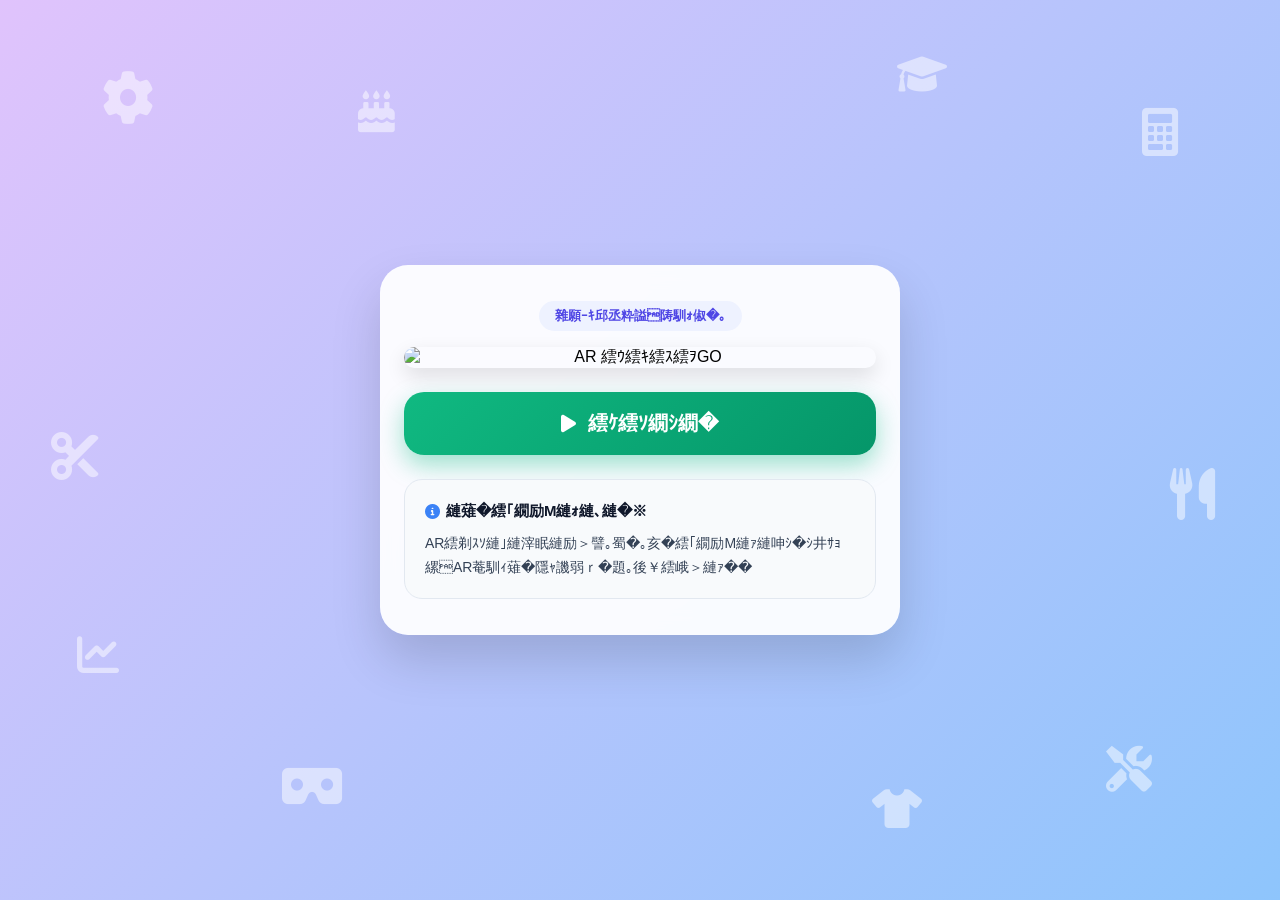
==== index.html @ 15060a86 "Add files via upload" ====
<!DOCTYPE html>
<html lang="ja">
<head>
    <meta charset="Shift_JIS">
    <meta name="viewport" content="width=device-width, initial-scale=1.0">
    <title>越総 ARナビ - スタート</title>
    <link href="https://cdnjs.cloudflare.com/ajax/libs/font-awesome/6.0.0/css/all.min.css" rel="stylesheet">
    <style>
        /* 全体のベーススタイル */
        * {
            box-sizing: border-box;
            margin: 0;
            padding: 0;
            font-family: 'Helvetica Neue', Arial, 'Hiragino Kaku Gothic ProN', 'Hiragino Sans', Meiryo, sans-serif;
        }

        body {
            background: linear-gradient(135deg, #e0c3fc 0%, #8ec5fc 100%);
            min-height: 100vh;
            display: flex;
            justify-content: center;
            align-items: center;
            padding: 24px 16px;
            position: relative;
            overflow-x: hidden;
            overflow-y: auto;
        }

        /* 余白を埋める浮遊背景パーツ */
        .bg-decorations {
            position: fixed;
            top: 0;
            left: 0;
            width: 100%;
            height: 100%;
            pointer-events: none;
            z-index: 0;
        }

        .decor-item {
            position: absolute;
            color: rgba(255, 255, 255, 0.5);
            animation: float 6s ease-in-out infinite alternate;
        }

        .item-kougyou1 { top: 8%; left: 8%; animation-delay: 0s; font-size: 52px; }
        .item-kougyou2 { bottom: 12%; right: 10%; animation-delay: 2s; font-size: 46px; }
        .item-shougyou1 { top: 12%; right: 8%; animation-delay: 1s; font-size: 48px; }
        .item-shougyou2 { bottom: 25%; left: 6%; animation-delay: 3s; font-size: 42px; }
        .item-fukushoku1 { top: 48%; left: 4%; animation-delay: 1.5s; font-size: 48px; }
        .item-fukushoku2 { bottom: 8%; right: 28%; animation-delay: 0.5s; font-size: 40px; }
        .item-shokumotsu1 { top: 52%; right: 5%; animation-delay: 2.5s; font-size: 52px; }
        .item-shokumotsu2 { top: 10%; left: 28%; animation-delay: 1.8s; font-size: 42px; }
        .item-ar1 { bottom: 10%; left: 22%; animation-delay: 0.8s; font-size: 48px; }
        .item-ar2 { top: 6%; right: 26%; animation-delay: 2.2s; font-size: 40px; }

        @keyframes float {
            0% { transform: translateY(0px) rotate(0deg); }
            100% { transform: translateY(-22px) rotate(12deg); }
        }

        /* メインのカード型容器 */
        .app-card {
            position: relative;
            z-index: 1;
            background: rgba(255, 255, 255, 0.93);
            backdrop-filter: blur(10px);
            border-radius: 28px;
            padding: 36px 24px;
            width: 100%;
            max-width: 520px;
            box-shadow: 0 25px 50px rgba(0, 0, 0, 0.15);
            text-align: center;
            margin: auto 0;
        }

        .app-badge {
            display: inline-block;
            background: #eef2ff;
            color: #4f46e5;
            font-size: 13px;
            font-weight: bold;
            padding: 6px 16px;
            border-radius: 20px;
            margin-bottom: 16px;
        }

        /* タイトルロゴ画像のスタイル */
        .logo-container {
            width: 100%;
            margin-bottom: 24px;
        }

        .title-logo {
            width: 100%;
            height: auto;
            border-radius: 12px;
            box-shadow: 0 8px 20px rgba(0, 0, 0, 0.12);
            display: block;
        }

        /* スタートボタン */
        .btn-start {
            display: flex;
            align-items: center;
            justify-content: center;
            gap: 12px;
            width: 100%;
            padding: 18px 24px;
            font-size: 20px;
            font-weight: 800;
            color: white;
            background: linear-gradient(135deg, #10b981, #059669);
            border: none;
            border-radius: 20px;
            text-decoration: none;
            cursor: pointer;
            transition: all 0.2s ease;
            box-shadow: 0 10px 25px rgba(16, 185, 129, 0.4);
            margin-bottom: 24px;
        }

        .btn-start:hover {
            transform: translateY(-2px);
            box-shadow: 0 12px 28px rgba(16, 185, 129, 0.5);
        }

        .btn-start:active {
            transform: scale(0.98);
        }

        /* スタートボタンの下に配置する説明文エリア */
        .description-box {
            background: #f8fafc;
            border: 1px solid #e2e8f0;
            border-radius: 18px;
            padding: 18px 20px;
            text-align: left;
            font-size: 14px;
            color: #334155;
            line-height: 1.7;
        }

        .description-box h3 {
            color: #0f172a;
            font-size: 15px;
            margin-bottom: 8px;
            display: flex;
            align-items: center;
            gap: 6px;
        }
    </style>
</head>
<body>

    <!-- 背景の浮遊アイコン -->
    <div class="bg-decorations">
        <i class="fa-solid fa-gear decor-item item-kougyou1"></i>
        <i class="fa-solid fa-screwdriver-wrench decor-item item-kougyou2"></i>
        <i class="fa-solid fa-calculator decor-item item-shougyou1"></i>
        <i class="fa-solid fa-chart-line decor-item item-shougyou2"></i>
        <i class="fa-solid fa-scissors decor-item item-fukushoku1"></i>
        <i class="fa-solid fa-shirt decor-item item-fukushoku2"></i>
        <i class="fa-solid fa-utensils decor-item item-shokumotsu1"></i>
        <i class="fa-solid fa-cake-candles decor-item item-shokumotsu2"></i>
        <i class="fa-solid fa-vr-cardboard decor-item item-ar1"></i>
        <i class="fa-solid fa-graduation-cap decor-item item-ar2"></i>
    </div>
    
    <!-- メインカード -->
    <div class="app-card">
        <span class="app-badge">越谷総合技術高校</span>

        <!-- 2枚目のタイトルロゴ -->
        <div class="logo-container">
            <img src="タイトルロゴ大.png" alt="AR コシソウGO" class="title-logo">
        </div>

        <!-- スタートボタン -->
        <a href="./menu.html" class="btn-start">
            <i class="fa-solid fa-play"></i>
            スタート
        </a>

        <!-- 説明文を書き込むエリア -->
        <div class="description-box">
            <h3><i class="fa-solid fa-circle-info" style="color: #3b82f6;"></i> このアプリについて</h3>
            <p>
                ARを使った新しい校内案内アプリです！（仮　AR体験の説明を１行くらいで）<br>
            </p>
        </div>
    </div>

</body>
</html>
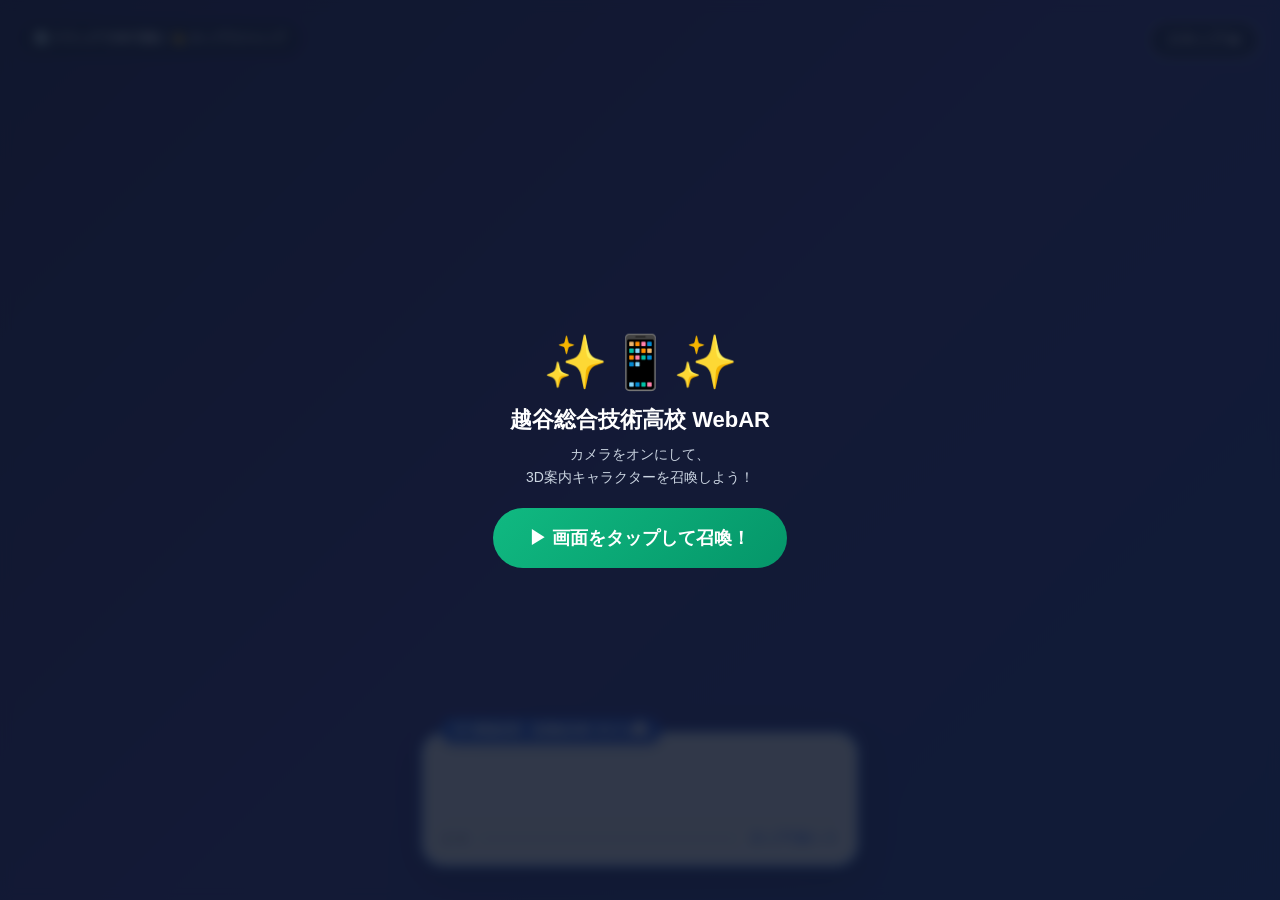
==== commit c49cddd3: "Update index.html" ====
--- a/index.html
+++ b/index.html
@@ -1,195 +1,778 @@
 <!DOCTYPE html>
 <html lang="ja">
 <head>
-    <meta charset="Shift_JIS">
-    <meta name="viewport" content="width=device-width, initial-scale=1.0">
-    <title>越総 ARナビ - スタート</title>
-    <link href="https://cdnjs.cloudflare.com/ajax/libs/font-awesome/6.0.0/css/all.min.css" rel="stylesheet">
+    <meta charset="utf-8">
+    <meta name="viewport" content="width=device-width, initial-scale=1.0, maximum-scale=1.0, user-scalable=no">
+    <title>AR コシソウGO - ようこそ！</title>
+    <script src="https://aframe.io/releases/1.4.2/aframe.min.js"></script>
     <style>
-        /* 全体のベーススタイル */
         * {
             box-sizing: border-box;
             margin: 0;
             padding: 0;
-            font-family: 'Helvetica Neue', Arial, 'Hiragino Kaku Gothic ProN', 'Hiragino Sans', Meiryo, sans-serif;
-        }
-
-        body {
-            background: linear-gradient(135deg, #e0c3fc 0%, #8ec5fc 100%);
-            min-height: 100vh;
+            -webkit-tap-highlight-color: transparent;
+            font-family: 'Hiragino Kaku Gothic ProN', 'Meiryo', sans-serif;
+        }
+
+        html, body {
+            width: 100vw;
+            height: 100vh;
+            height: 100dvh;
+            overflow: hidden;
+            background: linear-gradient(135deg, #1e1b4b 0%, #312e81 50%, #1e3a8a 100%);
+        }
+
+        /* 背面カメラ映像 */
+        #camera-bg {
+            position: fixed;
+            top: 0; left: 0;
+            width: 100vw; height: 100vh; height: 100dvh;
+            object-fit: cover;
+            z-index: 1;
+        }
+
+        /* 出現・突撃時のフラッシュ演出 */
+        #summon-flash {
+            position: fixed;
+            top: 0; left: 0;
+            width: 100vw; height: 100vh; height: 100dvh;
+            background: radial-gradient(circle, rgba(255,255,255,1) 0%, rgba(186,230,253,0.9) 100%);
+            opacity: 0;
+            pointer-events: none;
+            z-index: 250;
+            transition: opacity 0.35s ease-out;
+        }
+
+        /* カメラ許可ボタン */
+        #tap-to-start {
+            position: fixed;
+            top: 0; left: 0;
+            width: 100vw; height: 100vh; height: 100dvh;
+            background: rgba(15, 23, 42, 0.85);
+            backdrop-filter: blur(6px);
+            z-index: 300;
             display: flex;
+            flex-direction: column;
+            align-items: center;
             justify-content: center;
-            align-items: center;
-            padding: 24px 16px;
+            color: #ffffff;
+            text-align: center;
+            padding: 24px;
+            cursor: pointer;
+        }
+
+        .pulse-btn {
+            background: linear-gradient(135deg, #10b981, #059669);
+            color: white;
+            border: none;
+            border-radius: 30px;
+            padding: 18px 36px;
+            font-size: 18px;
+            font-weight: 800;
+            box-shadow: 0 0 0 0 rgba(16, 185, 129, 0.7);
+            animation: pulse 1.8s infinite;
+            margin-top: 20px;
+        }
+
+        @keyframes pulse {
+            0%   { box-shadow: 0 0 0 0 rgba(16, 185, 129, 0.7); }
+            70%  { box-shadow: 0 0 0 18px rgba(16, 185, 129, 0); }
+            100% { box-shadow: 0 0 0 0 rgba(16, 185, 129, 0); }
+        }
+
+        /* A-Frame 3D空間 */
+        a-scene {
+            position: fixed !important;
+            top: 0; left: 0;
+            width: 100vw !important; height: 100vh !important; height: 100dvh !important;
+            z-index: 2;
+        }
+
+        /* 3D操作ヒントバッジ */
+        .rotate-hint {
+            position: fixed;
+            top: 22px;
+            left: 20px;
+            z-index: 150;
+            background: rgba(15, 23, 42, 0.65);
+            color: #f8fafc;
+            padding: 8px 14px;
+            border-radius: 20px;
+            font-size: 12px;
+            font-weight: 700;
+            backdrop-filter: blur(4px);
+            pointer-events: none;
+        }
+
+        /* 右上のスキップボタン */
+        .skip-btn {
+            position: fixed;
+            top: 20px;
+            right: 20px;
+            z-index: 200;
+            background: rgba(15, 23, 42, 0.72);
+            color: #ffffff;
+            border: 1.5px solid rgba(255, 255, 255, 0.85);
+            padding: 10px 18px;
+            border-radius: 24px;
+            font-size: 14px;
+            font-weight: 800;
+            text-decoration: none;
+            backdrop-filter: blur(4px);
+        }
+
+        /* 吹き出しエリア */
+        .dialogue-wrapper {
+            position: fixed;
+            bottom: 32px;
+            left: 50%;
+            transform: translateX(-50%);
+            width: 92%;
+            max-width: 440px;
+            z-index: 150;
+            cursor: pointer;
+            transition: opacity 0.25s ease;
+        }
+
+        .speech-bubble {
             position: relative;
-            overflow-x: hidden;
-            overflow-y: auto;
-        }
-
-        /* 余白を埋める浮遊背景パーツ */
-        .bg-decorations {
-            position: fixed;
-            top: 0;
-            left: 0;
-            width: 100%;
-            height: 100%;
-            pointer-events: none;
-            z-index: 0;
-        }
-
-        .decor-item {
+            background: rgba(255, 255, 255, 0.96);
+            border: 3.5px solid #3b82f6;
+            border-radius: 24px;
+            padding: 22px 20px 18px;
+            box-shadow: 0 14px 35px rgba(0, 0, 0, 0.3);
+            color: #1e293b;
+        }
+
+        .speech-bubble::before {
+            content: "";
             position: absolute;
-            color: rgba(255, 255, 255, 0.5);
-            animation: float 6s ease-in-out infinite alternate;
-        }
-
-        .item-kougyou1 { top: 8%; left: 8%; animation-delay: 0s; font-size: 52px; }
-        .item-kougyou2 { bottom: 12%; right: 10%; animation-delay: 2s; font-size: 46px; }
-        .item-shougyou1 { top: 12%; right: 8%; animation-delay: 1s; font-size: 48px; }
-        .item-shougyou2 { bottom: 25%; left: 6%; animation-delay: 3s; font-size: 42px; }
-        .item-fukushoku1 { top: 48%; left: 4%; animation-delay: 1.5s; font-size: 48px; }
-        .item-fukushoku2 { bottom: 8%; right: 28%; animation-delay: 0.5s; font-size: 40px; }
-        .item-shokumotsu1 { top: 52%; right: 5%; animation-delay: 2.5s; font-size: 52px; }
-        .item-shokumotsu2 { top: 10%; left: 28%; animation-delay: 1.8s; font-size: 42px; }
-        .item-ar1 { bottom: 10%; left: 22%; animation-delay: 0.8s; font-size: 48px; }
-        .item-ar2 { top: 6%; right: 26%; animation-delay: 2.2s; font-size: 40px; }
-
-        @keyframes float {
-            0% { transform: translateY(0px) rotate(0deg); }
-            100% { transform: translateY(-22px) rotate(12deg); }
-        }
-
-        /* メインのカード型容器 */
-        .app-card {
-            position: relative;
-            z-index: 1;
-            background: rgba(255, 255, 255, 0.93);
-            backdrop-filter: blur(10px);
-            border-radius: 28px;
-            padding: 36px 24px;
-            width: 100%;
-            max-width: 520px;
-            box-shadow: 0 25px 50px rgba(0, 0, 0, 0.15);
-            text-align: center;
-            margin: auto 0;
-        }
-
-        .app-badge {
-            display: inline-block;
-            background: #eef2ff;
-            color: #4f46e5;
-            font-size: 13px;
-            font-weight: bold;
-            padding: 6px 16px;
-            border-radius: 20px;
-            margin-bottom: 16px;
-        }
-
-        /* タイトルロゴ画像のスタイル */
-        .logo-container {
-            width: 100%;
-            margin-bottom: 24px;
-        }
-
-        .title-logo {
-            width: 100%;
-            height: auto;
-            border-radius: 12px;
-            box-shadow: 0 8px 20px rgba(0, 0, 0, 0.12);
-            display: block;
-        }
-
-        /* スタートボタン */
-        .btn-start {
+            top: -18px;
+            left: 50%;
+            transform: translateX(-50%);
+            border-width: 0 14px 18px 14px;
+            border-style: solid;
+            border-color: transparent transparent #3b82f6 transparent;
+        }
+        .speech-bubble::after {
+            content: "";
+            position: absolute;
+            top: -13px;
+            left: 50%;
+            transform: translateX(-50%);
+            border-width: 0 11px 14px 11px;
+            border-style: solid;
+            border-color: transparent transparent #ffffff transparent;
+        }
+
+        .speaker-badge {
+            position: absolute;
+            top: -15px;
+            left: 18px;
+            background: linear-gradient(135deg, #2563eb, #1d4ed8);
+            color: #ffffff;
+            font-size: 12px;
+            font-weight: 800;
+            padding: 4px 14px;
+            border-radius: 14px;
+            box-shadow: 0 4px 10px rgba(37, 99, 235, 0.35);
+        }
+
+        .dialogue-text {
+            font-size: 16px;
+            font-weight: 700;
+            line-height: 1.65;
+            min-height: 54px;
+            color: #0f172a;
+        }
+
+        .dialogue-footer {
             display: flex;
             align-items: center;
-            justify-content: center;
-            gap: 12px;
-            width: 100%;
-            padding: 18px 24px;
-            font-size: 20px;
-            font-weight: 800;
-            color: white;
-            background: linear-gradient(135deg, #10b981, #059669);
-            border: none;
-            border-radius: 20px;
-            text-decoration: none;
-            cursor: pointer;
-            transition: all 0.2s ease;
-            box-shadow: 0 10px 25px rgba(16, 185, 129, 0.4);
-            margin-bottom: 24px;
-        }
-
-        .btn-start:hover {
-            transform: translateY(-2px);
-            box-shadow: 0 12px 28px rgba(16, 185, 129, 0.5);
-        }
-
-        .btn-start:active {
-            transform: scale(0.98);
-        }
-
-        /* スタートボタンの下に配置する説明文エリア */
-        .description-box {
-            background: #f8fafc;
-            border: 1px solid #e2e8f0;
-            border-radius: 18px;
-            padding: 18px 20px;
-            text-align: left;
-            font-size: 14px;
-            color: #334155;
-            line-height: 1.7;
-        }
-
-        .description-box h3 {
-            color: #0f172a;
-            font-size: 15px;
-            margin-bottom: 8px;
-            display: flex;
-            align-items: center;
-            gap: 6px;
+            justify-content: space-between;
+            margin-top: 12px;
+            padding-top: 8px;
+            border-top: 1px solid #e2e8f0;
+            font-size: 12px;
+            color: #64748b;
+            font-weight: 700;
+        }
+
+        .progress-track {
+            flex: 1;
+            height: 5px;
+            background: #e2e8f0;
+            border-radius: 4px;
+            overflow: hidden;
+            margin: 0 12px;
+        }
+
+        .progress-fill {
+            height: 100%;
+            width: 0%;
+            background: #3b82f6;
+            border-radius: 4px;
+        }
+
+        .next-arrow {
+            color: #2563eb;
+            animation: bounceArrow 0.8s infinite alternate;
+        }
+
+        @keyframes bounceArrow {
+            0%   { transform: translateY(0); }
+            100% { transform: translateY(3px); }
         }
     </style>
 </head>
 <body>
 
-    <!-- 背景の浮遊アイコン -->
-    <div class="bg-decorations">
-        <i class="fa-solid fa-gear decor-item item-kougyou1"></i>
-        <i class="fa-solid fa-screwdriver-wrench decor-item item-kougyou2"></i>
-        <i class="fa-solid fa-calculator decor-item item-shougyou1"></i>
-        <i class="fa-solid fa-chart-line decor-item item-shougyou2"></i>
-        <i class="fa-solid fa-scissors decor-item item-fukushoku1"></i>
-        <i class="fa-solid fa-shirt decor-item item-fukushoku2"></i>
-        <i class="fa-solid fa-utensils decor-item item-shokumotsu1"></i>
-        <i class="fa-solid fa-cake-candles decor-item item-shokumotsu2"></i>
-        <i class="fa-solid fa-vr-cardboard decor-item item-ar1"></i>
-        <i class="fa-solid fa-graduation-cap decor-item item-ar2"></i>
+    <video id="camera-bg" autoplay playsinline muted></video>
+    <div id="summon-flash"></div>
+
+    <div id="tap-to-start" onclick="startIntroExperience()">
+        <div style="font-size: 52px; margin-bottom: 12px;">✨📱✨</div>
+        <h2 style="font-size: 22px; margin-bottom: 8px;">越谷総合技術高校 WebAR</h2>
+        <p style="font-size: 14px; color: #cbd5e1; line-height: 1.6;">
+            カメラをオンにして、<br>3D案内キャラクターを召喚しよう！
+        </p>
+        <button class="pulse-btn">▶ 画面をタップして召喚！</button>
     </div>
-    
-    <!-- メインカード -->
-    <div class="app-card">
-        <span class="app-badge">越谷総合技術高校</span>
-
-        <!-- 2枚目のタイトルロゴ -->
-        <div class="logo-container">
-            <img src="タイトルロゴ大.png" alt="AR コシソウGO" class="title-logo">
-        </div>
-
-        <!-- スタートボタン -->
-        <a href="./menu.html" class="btn-start">
-            <i class="fa-solid fa-play"></i>
-            スタート
-        </a>
-
-        <!-- 説明文を書き込むエリア -->
-        <div class="description-box">
-            <h3><i class="fa-solid fa-circle-info" style="color: #3b82f6;"></i> このアプリについて</h3>
-            <p>
-                ARを使った新しい校内案内アプリです！（仮　AR体験の説明を１行くらいで）<br>
-            </p>
+
+    <div class="rotate-hint">🔄 ドラッグで360°回転 / 👆 タップでジャンプ</div>
+    <a href="./vps.html" class="skip-btn">スキップ ⏭</a>
+
+    <!-- 3D空間 -->
+    <a-scene
+        id="intro-scene"
+        embedded
+        renderer="alpha: true; colorManagement: true; antialias: true;"
+        vr-mode-ui="enabled: false"
+        device-orientation-permission-ui="enabled: false">
+
+        <a-camera position="0 1.4 4.2" look-controls="enabled: false"></a-camera>
+
+        <a-entity light="type: ambient; color: #ffffff; intensity: 1.15;"></a-entity>
+        <a-entity light="type: directional; color: #ffffff; intensity: 1.6;" position="2.5 4 3"></a-entity>
+        <a-entity light="type: directional; color: #38bdf8; intensity: 0.9;" position="-3 1.5 -2"></a-entity>
+
+        <!-- キャラクター全体グループ -->
+        <a-entity id="char-wrapper" position="0 1.15 -4" rotation="0 0 0" scale="0.01 0.01 0.01">
+            <a-entity
+                id="guide-char"
+                gltf-model="maya/syougyou3.glb"
+                position="0 0 0"
+                scale="0.55 0.55 0.55">
+            </a-entity>
+            <a-entity id="fx-container" position="0 0.3 0"></a-entity>
+        </a-entity>
+
+        <!-- 足元の光の魔法陣 -->
+        <a-ring
+            id="magic-ring-outer"
+            position="0 0.66 0"
+            rotation="-90 0 0"
+            radius-inner="0.72"
+            radius-outer="0.82"
+            material="color: #38bdf8; opacity: 0.85; transparent: true; shader: flat;"
+            animation="property: rotation; from: -90 0 0; to: -90 360 0; dur: 4000; loop: true; easing: linear">
+        </a-ring>
+        <a-ring
+            id="magic-ring-inner"
+            position="0 0.67 0"
+            rotation="-90 0 0"
+            radius-inner="0.45"
+            radius-outer="0.52"
+            material="color: #facc15; opacity: 0.8; transparent: true; shader: flat;"
+            animation="property: rotation; from: -90 360 0; to: -90 0 0; dur: 2800; loop: true; easing: linear">
+        </a-ring>
+    </a-scene>
+
+    <!-- 吹き出し -->
+    <div class="dialogue-wrapper" id="dialogue-wrapper" onclick="handleBubbleTap()">
+        <div class="speech-bubble">
+            <div class="speaker-badge">5F 情報処理・流通経済科 3Dガイド</div>
+            <div class="dialogue-text" id="dialogue-text"></div>
+            <div class="dialogue-footer">
+                <span id="page-indicator">1 / 4</span>
+                <div class="progress-track">
+                    <div class="progress-fill" id="progress-fill"></div>
+                </div>
+                <span class="next-arrow" id="next-label">タップで次へ ▼</span>
+            </div>
         </div>
     </div>
 
+<script>
+    const scripts = [
+        "ジャジャーン！！越谷総合技術高校へようこそ！\nぼくが「AR コシソウGO」の案内をするよ！",
+        "「AR（拡張現実）」っていうのは、今映っている現実のカメラに、こうして3Dのキャラが目の前に飛び出してくる技術なんだ！",
+        "ぼくのことも指でスワイプすると360度ぐるぐる回せるよ！裏側まで立体になっているのがわかるかな？",
+        "準備はいいかな？それじゃあ、さっそく体験画面へ出発しよう！"
+    ];
+
+    const charWrapper = document.getElementById('char-wrapper');
+    const charEl = document.getElementById('guide-char');
+    const fxContainer = document.getElementById('fx-container');
+    const dialogueWrapper = document.getElementById('dialogue-wrapper');
+    const textEl = document.getElementById('dialogue-text');
+    const pageEl = document.getElementById('page-indicator');
+    const progressEl = document.getElementById('progress-fill');
+    const nextLabelEl = document.getElementById('next-label');
+
+    let currentIndex = 0;
+    let charTimer = null;
+    let autoNextTimer = null;
+    let talkBounceTimer = null;
+    let isTyping = false;
+    let hasStarted = false;
+    let isTransitioning = false;
+    let audioCtx = null;
+    let rotY = 0;
+
+    async function openAnyCamera() {
+        const videoEl = document.getElementById('camera-bg');
+        try {
+            const stream = await navigator.mediaDevices.getUserMedia({
+                video: { facingMode: { ideal: 'environment' } },
+                audio: false
+            });
+            videoEl.srcObject = stream;
+            await videoEl.play();
+            return true;
+        } catch (e1) {
+            try {
+                const fallbackStream = await navigator.mediaDevices.getUserMedia({
+                    video: true,
+                    audio: false
+                });
+                videoEl.srcObject = fallbackStream;
+                await videoEl.play();
+                return true;
+            } catch (e2) {
+                return false;
+            }
+        }
+    }
+
+    function playSummonSound() {
+        try {
+            if (!audioCtx) audioCtx = new (window.AudioContext || window.webkitAudioContext)();
+            if (audioCtx.state === 'suspended') audioCtx.resume();
+
+            const now = audioCtx.currentTime;
+            const freqs = [523.25, 659.25, 783.99, 1046.50];
+            freqs.forEach((f, idx) => {
+                const osc = audioCtx.createOscillator();
+                const gain = audioCtx.createGain();
+                osc.type = 'triangle';
+                osc.frequency.setValueAtTime(f, now + idx * 0.06);
+                gain.gain.setValueAtTime(0.14, now + idx * 0.06);
+                gain.gain.exponentialRampToValueAtTime(0.001, now + idx * 0.06 + 0.35);
+                osc.connect(gain);
+                gain.connect(audioCtx.destination);
+                osc.start(now + idx * 0.06);
+                osc.stop(now + idx * 0.06 + 0.35);
+            });
+        } catch (e) {}
+    }
+
+    // カメラへ飛び込むときのヒューン！というワープ音
+    function playWarpRushSound() {
+        try {
+            if (!audioCtx) audioCtx = new (window.AudioContext || window.webkitAudioContext)();
+            if (audioCtx.state === 'suspended') audioCtx.resume();
+
+            const now = audioCtx.currentTime;
+            const osc = audioCtx.createOscillator();
+            const gain = audioCtx.createGain();
+            osc.type = 'sine';
+            osc.frequency.setValueAtTime(320, now);
+            osc.frequency.exponentialRampToValueAtTime(1400, now + 0.45);
+            gain.gain.setValueAtTime(0.16, now);
+            gain.gain.exponentialRampToValueAtTime(0.01, now + 0.48);
+            osc.connect(gain);
+            gain.connect(audioCtx.destination);
+            osc.start(now);
+            osc.stop(now + 0.5);
+        } catch (e) {}
+    }
+
+    function playVoiceBlip() {
+        try {
+            if (!audioCtx) audioCtx = new (window.AudioContext || window.webkitAudioContext)();
+            if (audioCtx.state === 'suspended') audioCtx.resume();
+
+            const osc = audioCtx.createOscillator();
+            const gain = audioCtx.createGain();
+            osc.type = 'sine';
+            osc.frequency.setValueAtTime(520 + Math.random() * 140, audioCtx.currentTime);
+            gain.gain.setValueAtTime(0.05, audioCtx.currentTime);
+            gain.gain.exponentialRampToValueAtTime(0.001, audioCtx.currentTime + 0.045);
+            osc.connect(gain);
+            gain.connect(audioCtx.destination);
+            osc.start();
+            osc.stop(audioCtx.currentTime + 0.045);
+        } catch (e) {}
+    }
+
+    function burstStars(count = 14) {
+        const colors = ['#facc15', '#38bdf8', '#f472b6', '#4ade80', '#ffffff'];
+        for (let i = 0; i < count; i++) {
+            const star = document.createElement('a-octahedron');
+            const angle = (Math.PI * 2 * i) / count + Math.random() * 0.4;
+            const dist = 1.0 + Math.random() * 0.9;
+            const endX = Math.cos(angle) * dist;
+            const endY = -0.2 + Math.random() * 1.3;
+            const endZ = Math.sin(angle) * dist;
+
+            star.setAttribute('radius', '0.09');
+            star.setAttribute('color', colors[i % colors.length]);
+            star.setAttribute('material', 'shader: flat; opacity: 1; transparent: true;');
+            star.setAttribute('position', '0 0 0');
+            star.setAttribute('animation__move', {
+                property: 'position',
+                from: '0 0 0',
+                to: `${endX} ${endY} ${endZ}`,
+                dur: 650,
+                easing: 'easeOutQuad'
+            });
+            star.setAttribute('animation__fade', {
+                property: 'material.opacity',
+                from: 1,
+                to: 0,
+                dur: 650
+            });
+            star.setAttribute('animation__spin', {
+                property: 'rotation',
+                from: '0 0 0',
+                to: '360 360 0',
+                dur: 650
+            });
+
+            fxContainer.appendChild(star);
+            setTimeout(() => { if (star.parentNode) star.parentNode.removeChild(star); }, 680);
+        }
+    }
+
+    function playSummonEntrance() {
+        playSummonSound();
+        const flash = document.getElementById('summon-flash');
+        flash.style.opacity = '0.9';
+        setTimeout(() => { flash.style.opacity = '0'; }, 120);
+
+        charWrapper.setAttribute('animation__zoom', {
+            property: 'scale',
+            from: '0.01 0.01 0.01',
+            to: '1 1 1',
+            dur: 650,
+            easing: 'easeOutBack'
+        });
+        charWrapper.setAttribute('animation__flyin', {
+            property: 'position',
+            from: '0 2.6 -5',
+            to: '0 1.15 0',
+            dur: 650,
+            easing: 'easeOutBack'
+        });
+        charEl.setAttribute('animation__entryspin', {
+            property: 'rotation',
+            from: '0 -720 0',
+            to: '0 0 0',
+            dur: 700,
+            easing: 'easeOutCubic'
+        });
+
+        setTimeout(() => {
+            burstStars(18);
+            charEl.removeAttribute('animation__entryspin');
+            charEl.setAttribute('animation__sway', {
+                property: 'rotation',
+                from: '0 -24 0',
+                to: '0 24 0',
+                dir: 'alternate',
+                dur: 2000,
+                loop: true,
+                easing: 'easeInOutSine'
+            });
+        }, 660);
+    }
+
+    function triggerLineAction(index) {
+        if (index === 1) {
+            burstStars(10);
+            charWrapper.setAttribute('animation__lean', {
+                property: 'position',
+                from: '0 1.15 0',
+                to: '0 1.22 1.35',
+                dur: 450,
+                dir: 'alternate',
+                loop: 1,
+                easing: 'easeOutBack'
+            });
+        } else if (index === 2) {
+            burstStars(10);
+            charEl.removeAttribute('animation__sway');
+            charEl.setAttribute('animation__turn360', {
+                property: 'rotation',
+                from: '0 0 0',
+                to: '0 360 0',
+                dur: 850,
+                easing: 'easeInOutBack'
+            });
+            setTimeout(() => {
+                charEl.removeAttribute('animation__turn360');
+                charEl.setAttribute('animation__sway', {
+                    property: 'rotation',
+                    from: '0 -24 0',
+                    to: '0 24 0',
+                    dir: 'alternate',
+                    dur: 2000,
+                    loop: true,
+                    easing: 'easeInOutSine'
+                });
+            }, 870);
+        } else if (index === 3) {
+            // 「出発しよう！」の瞬間に軽く身構えてワクワクジャンプ
+            burstStars(14);
+            charWrapper.setAttribute('animation__readyjump', {
+                property: 'position',
+                from: '0 1.15 0',
+                to: '0 1.45 0.3',
+                dur: 240,
+                dir: 'alternate',
+                loop: 1,
+                easing: 'easeOutQuad'
+            });
+        }
+    }
+
+    // カメラの裏側（Z=5.6）まで一気に突っ込んで画面遷移する演出
+    function launchThroughCameraToVps() {
+        if (isTransitioning) return;
+        isTransitioning = true;
+
+        clearInterval(charTimer);
+        clearTimeout(autoNextTimer);
+        clearInterval(talkBounceTimer);
+
+        playWarpRushSound();
+        burstStars(24);
+
+        // 吹き出しをフェードアウト
+        dialogueWrapper.style.opacity = '0';
+
+        // 正面向きに戻してカメラ（Z=4.2）の真後ろ（Z=5.6）へ猛ダッシュ！
+        charWrapper.setAttribute('rotation', '0 0 0');
+        charEl.removeAttribute('animation__sway');
+        charEl.setAttribute('rotation', '0 0 0');
+
+        charWrapper.setAttribute('animation__charge', {
+            property: 'position',
+            from: '0 1.15 0',
+            to: '0 1.35 5.6',
+            dur: 520,
+            easing: 'easeInQuad'
+        });
+
+        charWrapper.setAttribute('animation__charge_scale', {
+            property: 'scale',
+            from: '1 1 1',
+            to: '2.2 2.2 2.2',
+            dur: 520,
+            easing: 'easeInQuad'
+        });
+
+        // 視点を通過する瞬間にホワイトアウトフラッシュ
+        const flash = document.getElementById('summon-flash');
+        setTimeout(() => {
+            flash.style.transition = 'opacity 0.22s ease-in';
+            flash.style.opacity = '1';
+        }, 320);
+
+        // 完全に通り抜けた瞬間に vps.html へ移動
+        setTimeout(() => {
+            window.location.href = './vps.html';
+        }, 560);
+    }
+
+    function setTalkingAnimation(talking) {
+        clearInterval(talkBounceTimer);
+        if (talking) {
+            let up = false;
+            talkBounceTimer = setInterval(() => {
+                up = !up;
+                charEl.setAttribute('position', up ? '0 0.08 0' : '0 0 0');
+            }, 125);
+        } else {
+            charEl.setAttribute('position', '0 0 0');
+        }
+    }
+
+    function playLine(index) {
+        clearInterval(charTimer);
+        clearTimeout(autoNextTimer);
+
+        currentIndex = index;
+        if (index > 0) triggerLineAction(index);
+
+        const fullText = scripts[index];
+        pageEl.textContent = `${index + 1} / ${scripts.length}`;
+        nextLabelEl.textContent = (index === scripts.length - 1) ? '出発する！ ▶' : 'タップで次へ ▼';
+
+        progressEl.style.transition = 'none';
+        progressEl.style.width = '0%';
+
+        textEl.innerHTML = '';
+        isTyping = true;
+        setTalkingAnimation(true);
+
+        let i = 0;
+        charTimer = setInterval(() => {
+            if (i < fullText.length) {
+                const ch = fullText[i];
+                textEl.innerHTML += (ch === '\n') ? '<br>' : ch;
+                if (i % 2 === 0 && ch !== ' ' && ch !== '\n') {
+                    playVoiceBlip();
+                }
+                i++;
+            } else {
+                finishLineTyping();
+            }
+        }, 50);
+    }
+
+    function finishLineTyping() {
+        clearInterval(charTimer);
+        isTyping = false;
+        setTalkingAnimation(false);
+
+        textEl.innerHTML = scripts[currentIndex].replace(/\n/g, '<br>');
+
+        // 最後のセリフは余韻を短め（1.2秒）にしてすぐ突進演出へ！
+        const waitMs = (currentIndex === scripts.length - 1) ? 1200 : 2500;
+        requestAnimationFrame(() => {
+            progressEl.style.transition = `width ${waitMs}ms linear`;
+            progressEl.style.width = '100%';
+        });
+
+        autoNextTimer = setTimeout(() => {
+            goNextStep();
+        }, waitMs);
+    }
+
+    function goNextStep() {
+        if (currentIndex + 1 < scripts.length) {
+            playLine(currentIndex + 1);
+        } else {
+            launchThroughCameraToVps();
+        }
+    }
+
+    function handleBubbleTap() {
+        if (!hasStarted || isTransitioning) return;
+        if (isTyping) {
+            finishLineTyping();
+        } else {
+            clearTimeout(autoNextTimer);
+            goNextStep();
+        }
+    }
+
+    let isDragging = false;
+    let moved = false;
+    let prevX = 0;
+
+    document.addEventListener('touchstart', (e) => {
+        if (isTransitioning || e.target.closest('.dialogue-wrapper') || e.target.closest('.skip-btn') || e.target.closest('#tap-to-start')) return;
+        isDragging = true;
+        moved = false;
+        prevX = e.touches[0].clientX;
+    }, { passive: true });
+
+    document.addEventListener('touchmove', (e) => {
+        if (!isDragging || isTransitioning) return;
+        const dx = e.touches[0].clientX - prevX;
+        if (Math.abs(dx) > 4) moved = true;
+        rotY += dx * 0.85;
+        charWrapper.setAttribute('rotation', `0 ${rotY} 0`);
+        prevX = e.touches[0].clientX;
+    }, { passive: true });
+
+    document.addEventListener('touchend', (e) => {
+        if (isTransitioning || e.target.closest('.dialogue-wrapper') || e.target.closest('.skip-btn') || e.target.closest('#tap-to-start')) return;
+        if (isDragging && !moved) {
+            burstStars(12);
+            charWrapper.setAttribute('animation__tapjump', {
+                property: 'position',
+                from: '0 1.15 0',
+                to: '0 1.75 0',
+                dur: 220,
+                dir: 'alternate',
+                loop: 1,
+                easing: 'easeOutQuad'
+            });
+        }
+        isDragging = false;
+    });
+
+    document.addEventListener('mousedown', (e) => {
+        if (isTransitioning || e.target.closest('.dialogue-wrapper') || e.target.closest('.skip-btn') || e.target.closest('#tap-to-start')) return;
+        isDragging = true;
+        moved = false;
+        prevX = e.clientX;
+    });
+
+    document.addEventListener('mousemove', (e) => {
+        if (!isDragging || isTransitioning) return;
+        const dx = e.clientX - prevX;
+        if (Math.abs(dx) > 4) moved = true;
+        rotY += dx * 0.85;
+        charWrapper.setAttribute('rotation', `0 ${rotY} 0`);
+        prevX = e.clientX;
+    });
+
+    document.addEventListener('mouseup', (e) => {
+        if (isTransitioning || e.target.closest('.dialogue-wrapper') || e.target.closest('.skip-btn') || e.target.closest('#tap-to-start')) return;
+        if (isDragging && !moved) {
+            burstStars(12);
+            charWrapper.setAttribute('animation__tapjump', {
+                property: 'position',
+                from: '0 1.15 0',
+                to: '0 1.75 0',
+                dur: 220,
+                dir: 'alternate',
+                loop: 1,
+                easing: 'easeOutQuad'
+            });
+        }
+        isDragging = false;
+    });
+
+    async function startIntroExperience() {
+        if (hasStarted) return;
+        hasStarted = true;
+
+        document.getElementById('tap-to-start').style.display = 'none';
+
+        try {
+            if (!audioCtx) audioCtx = new (window.AudioContext || window.webkitAudioContext)();
+        } catch (e) {}
+
+        await openAnyCamera();
+        playSummonEntrance();
+        playLine(0);
+    }
+
+    window.addEventListener('DOMContentLoaded', async () => {
+        const camOk = await openAnyCamera();
+        if (camOk) {
+            hasStarted = true;
+            document.getElementById('tap-to-start').style.display = 'none';
+            playSummonEntrance();
+            playLine(0);
+        }
+    });
+</script>
 </body>
-</html>+</html>
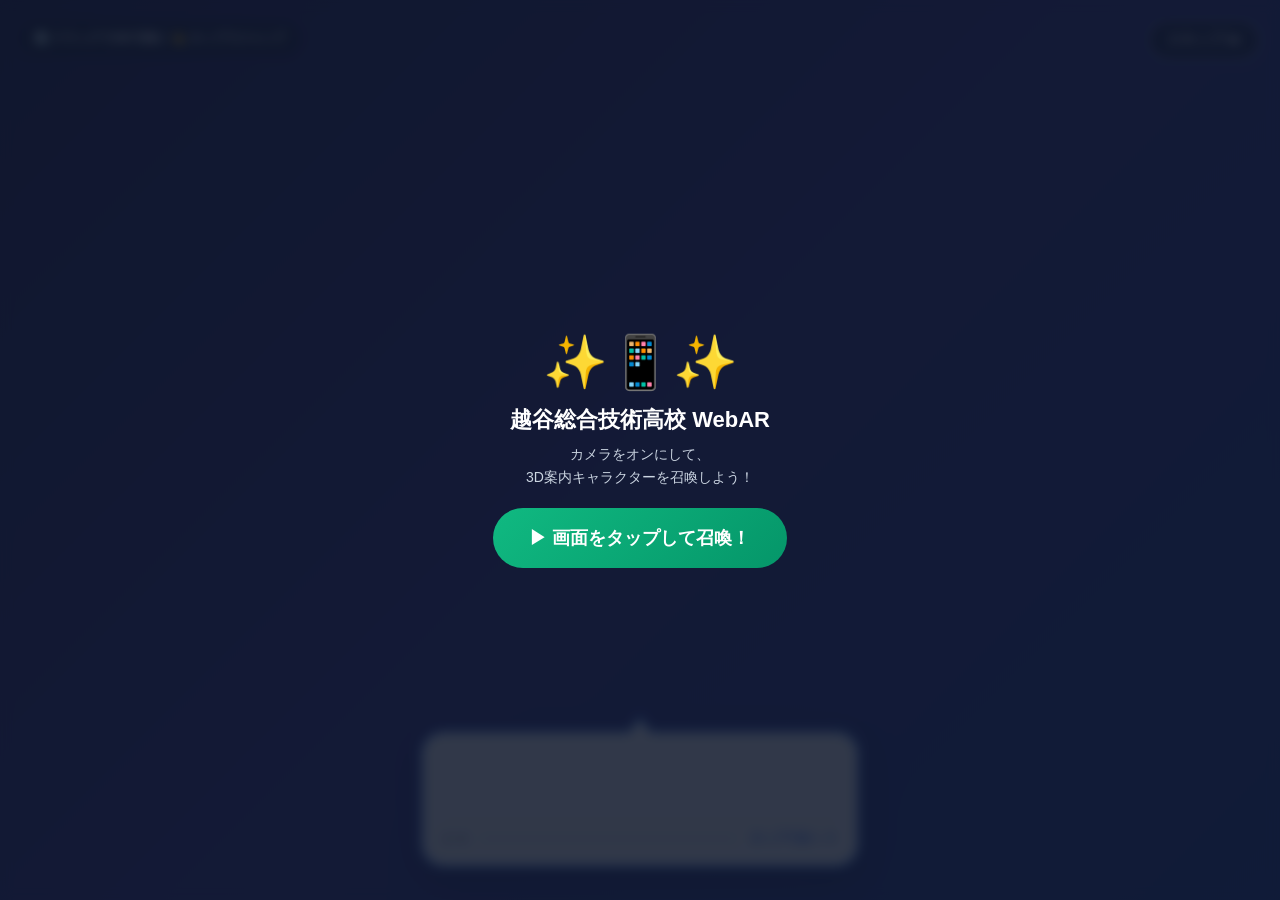
==== commit f5138167: "Update index.html" ====
--- a/index.html
+++ b/index.html
@@ -291,7 +291,6 @@
     <!-- 吹き出し -->
     <div class="dialogue-wrapper" id="dialogue-wrapper" onclick="handleBubbleTap()">
         <div class="speech-bubble">
-            <div class="speaker-badge">5F 情報処理・流通経済科 3Dガイド</div>
             <div class="dialogue-text" id="dialogue-text"></div>
             <div class="dialogue-footer">
                 <span id="page-indicator">1 / 4</span>
